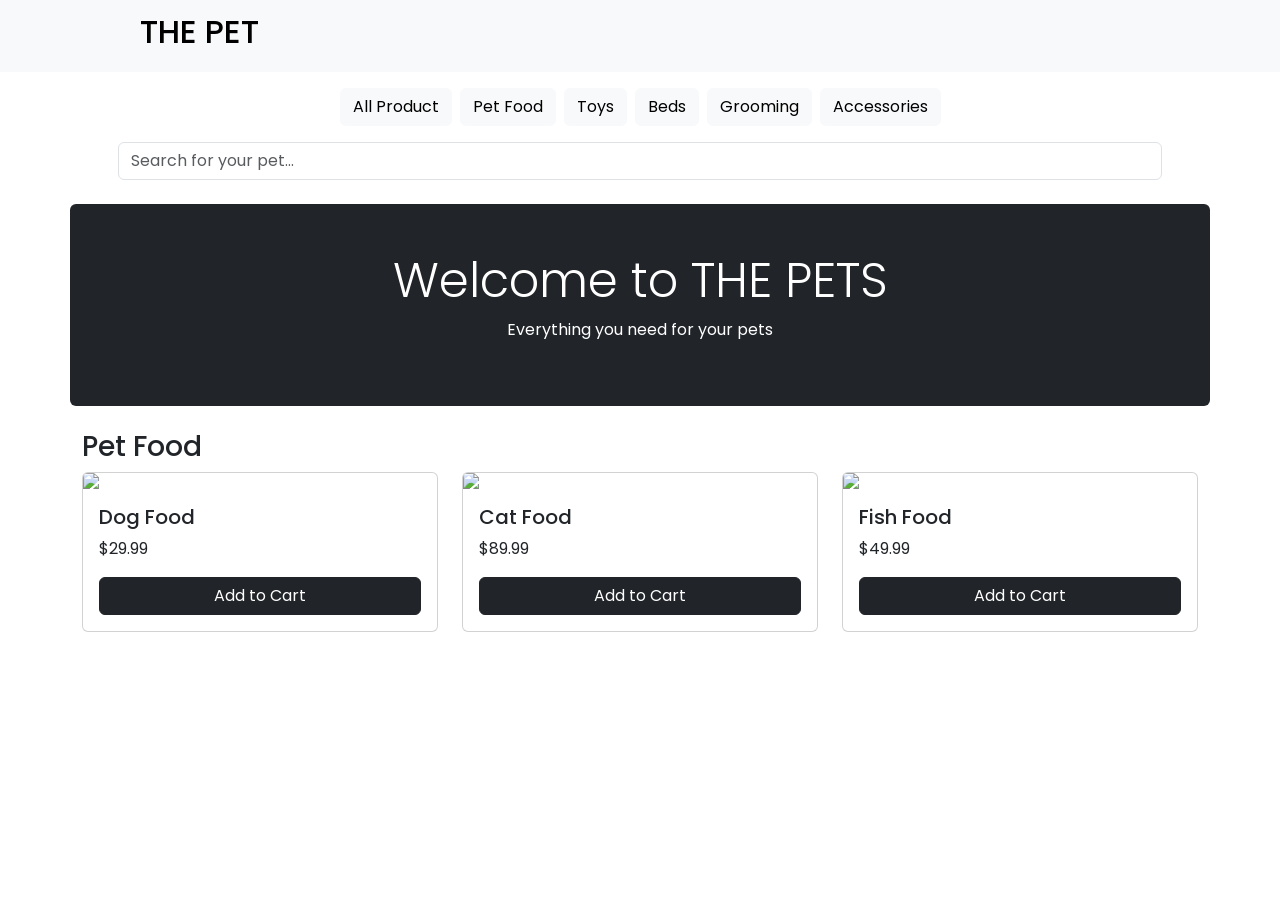
==== index.html @ cf979e99 "update UI design" ====
<!DOCTYPE html>
<html lang="en">

<head>
  <meta charset="UTF-8">
  <meta name="viewport" content="width=device-width, initial-scale=1.0">
  <title>The Pet</title>

  <!-- Bootstrap -->
  <link href="https://cdn.jsdelivr.net/npm/bootstrap@5.3.8/dist/css/bootstrap.min.css" rel="stylesheet">
  <script src="https://cdn.jsdelivr.net/npm/bootstrap@5.3.8/dist/js/bootstrap.bundle.min.js"></script>

  <!-- Bootstrap Icons -->
  <link rel="stylesheet" href="https://cdn.jsdelivr.net/npm/bootstrap-icons@1.11.3/font/bootstrap-icons.css">

  <!-- Font Awesome -->
  <link rel="stylesheet" href="https://cdnjs.cloudflare.com/ajax/libs/font-awesome/7.0.1/css/all.min.css">

  <!-- CSS -->
  <link rel="stylesheet" href="../Css/navbar.css">
  <link rel="stylesheet" href="../Css/menu.css">
  <link rel="stylesheet" href="../Css/search.css">
  <link rel="stylesheet" href="../Css/banner.css">
  <link rel="stylesheet" href="../Css/card.css">
  <link rel="stylesheet" href="../Css/circle-feature.css">

  <!-- Fonts -->
  <style>
    @import url('https://fonts.googleapis.com/css2?family=Poppins:wght@300;400;600&display=swap');

    * {
      margin: 0;
      padding: 0;
      box-sizing: border-box;
      font-family: "Poppins", sans-serif;
    }
  </style>
</head>

<body>

  <!-- Navbar -->
  <nav class="navbar bg-body-tertiary">
    <div class="container">
      <a class="navbar-brand d-flex align-items-center">
        <img src="../Image/Logo.png" style="width:50px;" alt="">
        <h2 class="ms-2">THE PET</h2>
      </a>
      <div class="d-flex gap-3">
        <i class="fa-solid fa-cart-arrow-down"></i>
        <i class="fa-regular fa-heart"></i>
        <i class="fa-regular fa-user"></i>
      </div>
    </div>
  </nav>

  <!-- Menu Buttons -->
  <div class="container text-center my-3">
    <div class="row g-2 justify-content-center">
      <div class="col-auto"><button class="btn btn-light">All Product</button></div>
      <div class="col-auto"><button class="btn btn-light">Pet Food</button></div>
      <div class="col-auto"><button class="btn btn-light">Toys</button></div>
      <div class="col-auto"><button class="btn btn-light">Beds</button></div>
      <div class="col-auto"><button class="btn btn-light">Grooming</button></div>
      <div class="col-auto"><button class="btn btn-light">Accessories</button></div>
    </div>
  </div>

  <!-- Search -->
  <div class="container px-5">
    <input class="form-control" type="search" placeholder="Search for your pet...">
  </div>

  <!-- Banner -->
  <section class="container my-4 text-center text-white bg-dark p-5 rounded">
    <h1 class="display-5">Welcome to THE PETS</h1>
    <p>Everything you need for your pets</p>
  </section>

  <!-- Products -->
  <section class="container my-4">
    <h3>Pet Food</h3>

    <div class="row g-4">

      <!-- Card -->
      <div class="col-12 col-md-6 col-lg-4">
        <div class="card">
          <img src="../Image/dogfood.png" class="card-img-top">
          <div class="card-body">
            <h5>Dog Food</h5>
            <p>$29.99</p>
            <button class="btn btn-dark w-100">Add to Cart</button>
          </div>
        </div>
      </div>

      <!-- Card -->
      <div class="col-12 col-md-6 col-lg-4">
        <div class="card">
          <img src="../Image/catfood.png" class="card-img-top">
          <div class="card-body">
            <h5>Cat Food</h5>
            <p>$89.99</p>
            <button class="btn btn-dark w-100">Add to Cart</button>
          </div>
        </div>
      </div>

      <!-- Card -->
      <div class="col-12 col-md-6 col-lg-4">
        <div class="card">
          <img src="../Image/fishfood.png" class="card-img-top">
          <div class="card-body">
            <h5>Fish Food</h5>
            <p>$49.99</p>
            <button class="btn btn-dark w-100">Add to Cart</button>
          </div>
        </div>
      </div>

    </div>
  </section>

</body>
</html>
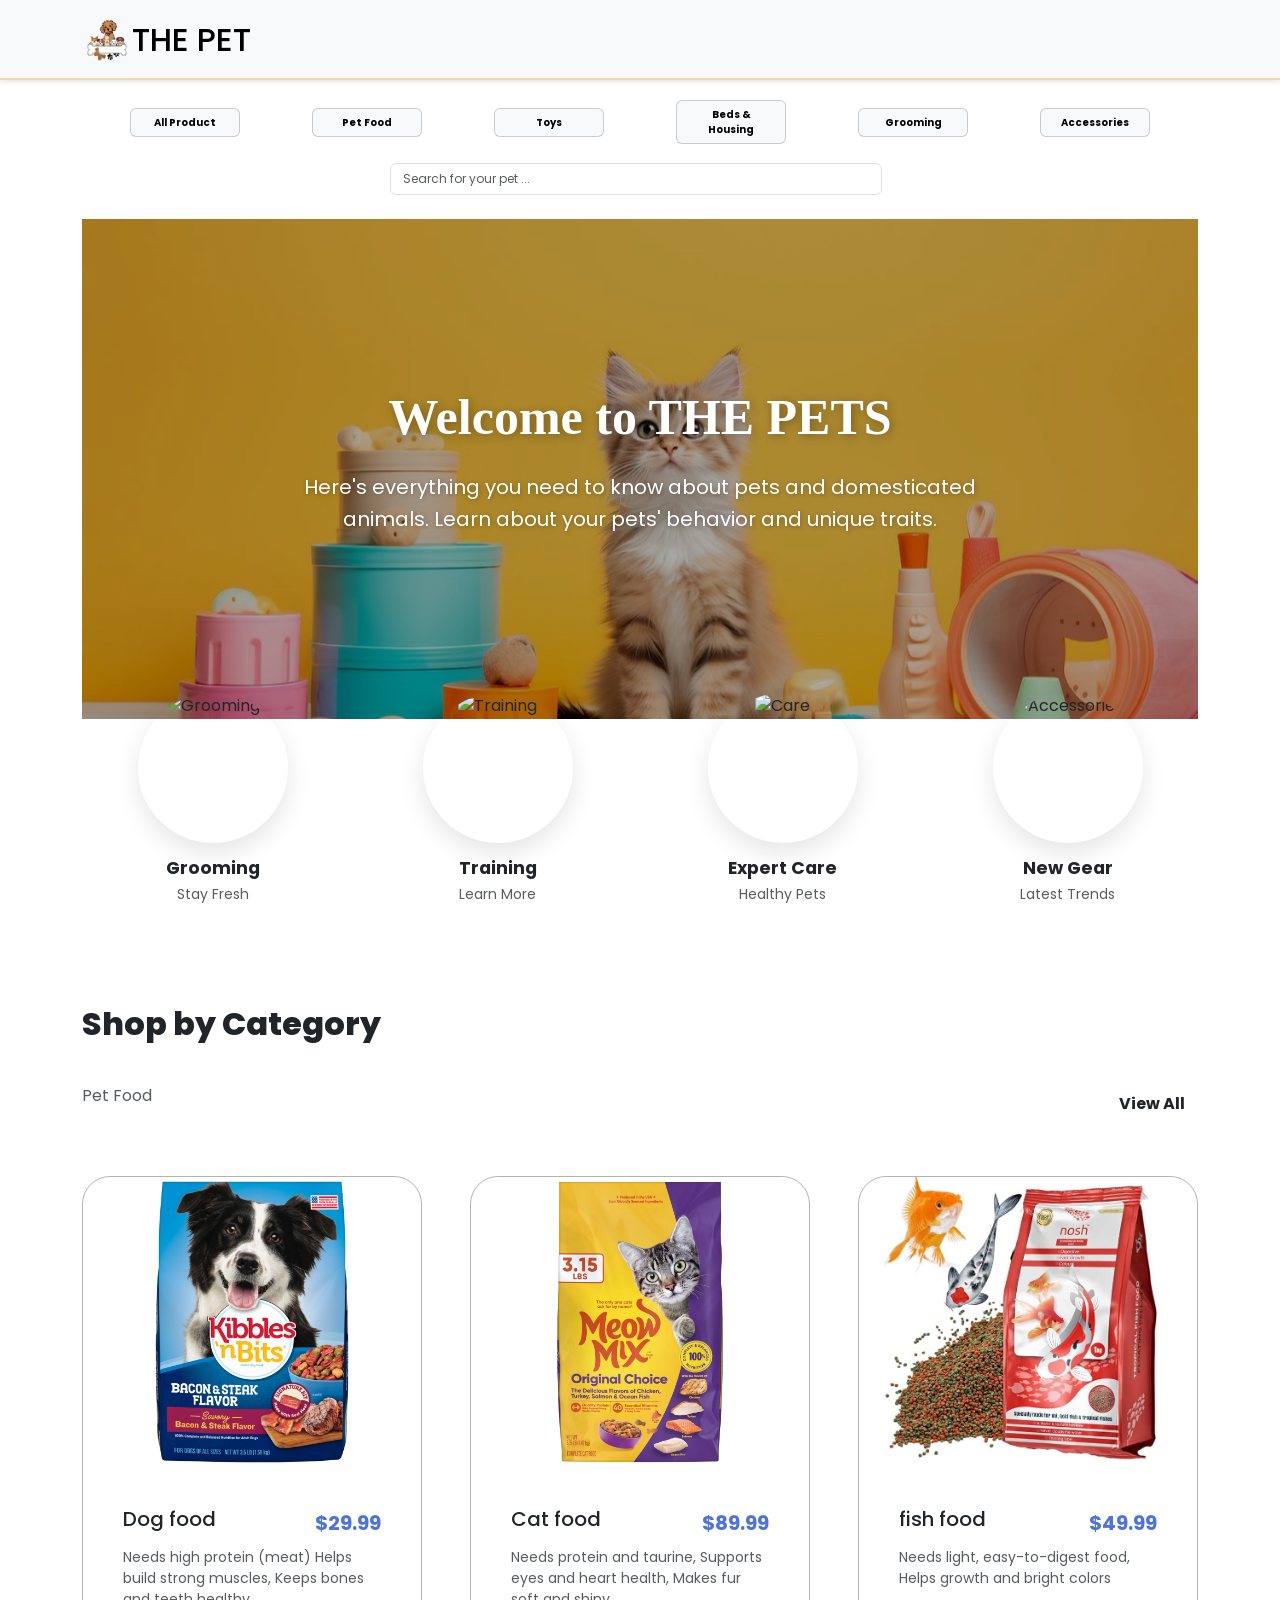
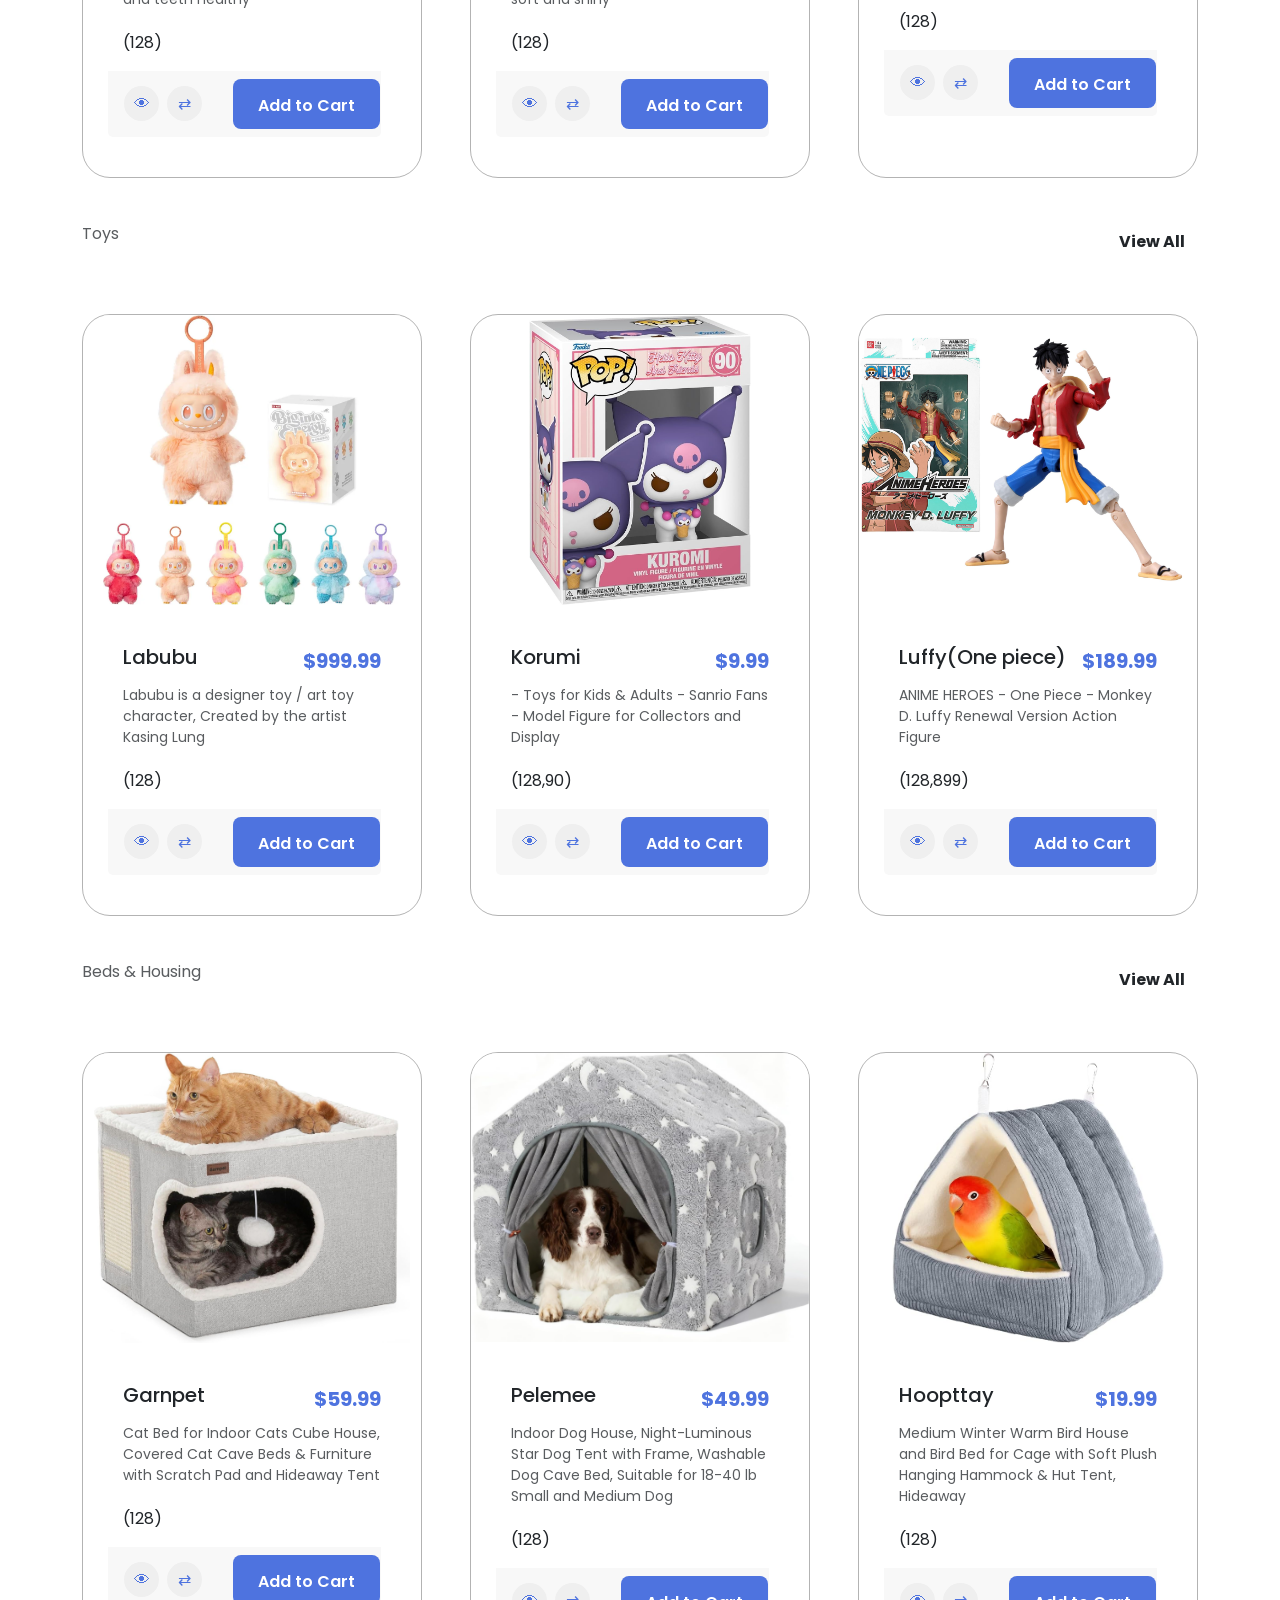
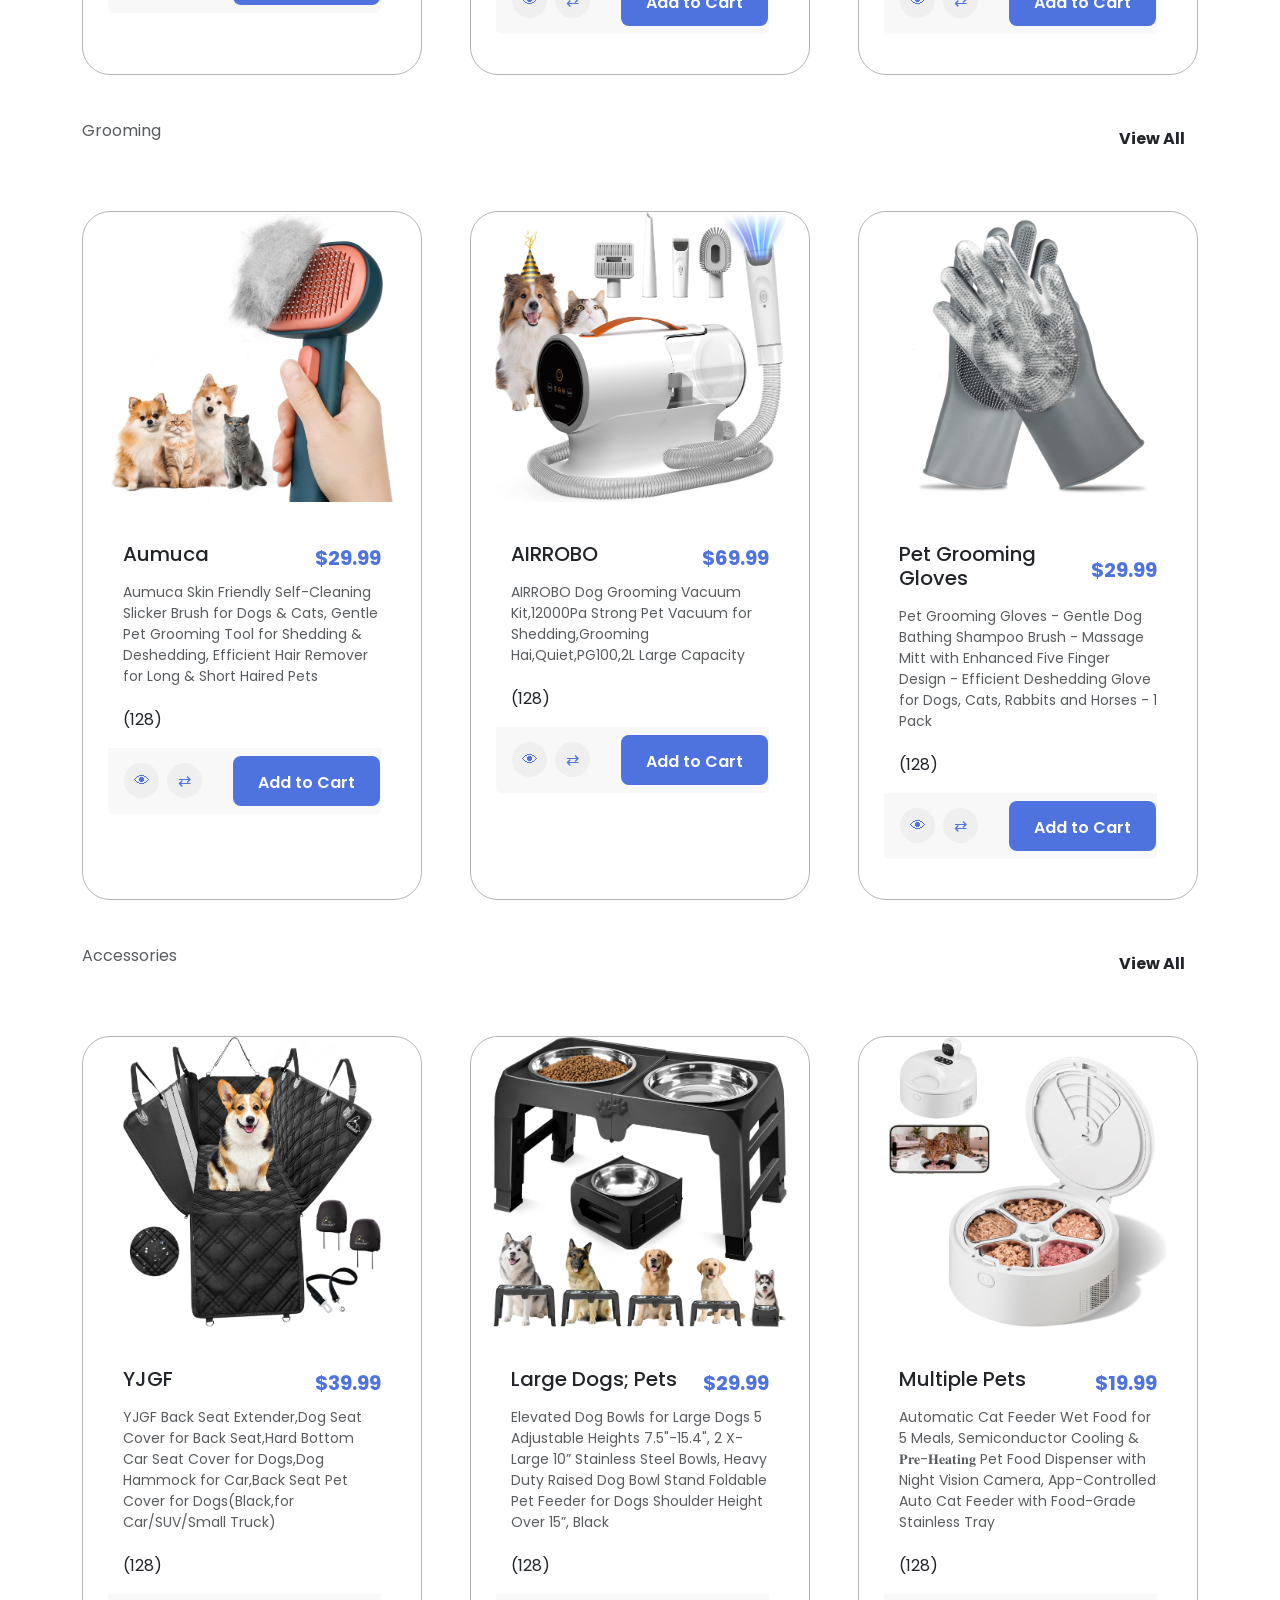
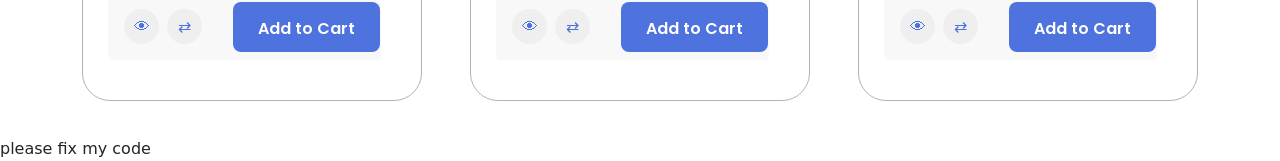
==== commit 1ef379b5: "update UI design2" ====
--- a/index.html
+++ b/index.html
@@ -4,123 +4,654 @@
 <head>
   <meta charset="UTF-8">
   <meta name="viewport" content="width=device-width, initial-scale=1.0">
-  <title>The Pet</title>
-
-  <!-- Bootstrap -->
-  <link href="https://cdn.jsdelivr.net/npm/bootstrap@5.3.8/dist/css/bootstrap.min.css" rel="stylesheet">
-  <script src="https://cdn.jsdelivr.net/npm/bootstrap@5.3.8/dist/js/bootstrap.bundle.min.js"></script>
-
-  <!-- Bootstrap Icons -->
-  <link rel="stylesheet" href="https://cdn.jsdelivr.net/npm/bootstrap-icons@1.11.3/font/bootstrap-icons.css">
-
-  <!-- Font Awesome -->
+  <title>Document</title>
+  <!-- link bootstrap  -->
+  <link href="https://cdn.jsdelivr.net/npm/bootstrap@5.3.8/dist/css/bootstrap.min.css" rel="stylesheet"
+    integrity="sha384-sRIl4kxILFvY47J16cr9ZwB07vP4J8+LH7qKQnuqkuIAvNWLzeN8tE5YBujZqJLB" crossorigin="anonymous">
+  <script src="https://cdn.jsdelivr.net/npm/bootstrap@5.3.8/dist/js/bootstrap.bundle.min.js"
+    integrity="sha384-FKyoEForCGlyvwx9Hj09JcYn3nv7wiPVlz7YYwJrWVcXK/BmnVDxM+D2scQbITxI"
+    crossorigin="anonymous"></script>
+  <!-- link cdn  -->
   <link rel="stylesheet" href="https://cdnjs.cloudflare.com/ajax/libs/font-awesome/7.0.1/css/all.min.css">
-
-  <!-- CSS -->
+  <!-- link css  -->
   <link rel="stylesheet" href="../Css/navbar.css">
   <link rel="stylesheet" href="../Css/menu.css">
-  <link rel="stylesheet" href="../Css/search.css">
+  <link rel="stylesheet" href="../Css/Search.css">
   <link rel="stylesheet" href="../Css/banner.css">
   <link rel="stylesheet" href="../Css/card.css">
-  <link rel="stylesheet" href="../Css/circle-feature.css">
-
-  <!-- Fonts -->
-  <style>
-    @import url('https://fonts.googleapis.com/css2?family=Poppins:wght@300;400;600&display=swap');
-
-    * {
-      margin: 0;
-      padding: 0;
-      box-sizing: border-box;
-      font-family: "Poppins", sans-serif;
-    }
-  </style>
+  <link rel="stylesheet" href="../Css/Circle Feature.css">
+
 </head>
+<style>
+  @import url('https://fonts.googleapis.com/css2?family=Cookie&family=Montserrat:ital,wght@0,100..900;1,100..900&family=Pacifico&family=Playwrite+IN+Guides&family=Poppins:ital,wght@0,100;0,200;0,300;0,400;0,500;0,600;0,700;0,800;0,900;1,100;1,200;1,300;1,400;1,500;1,600;1,700;1,800;1,900&family=Roboto:ital,wght@0,100..900;1,100..900&family=Shadows+Into+Light&display=swap');
+  * {
+    margin: 0;
+    padding: 0;
+    box-sizing: border-box;
+    font-family: "Poppins", sans-serif
+  }
+</style>
 
 <body>
-
-  <!-- Navbar -->
+  <!-- Navbar  -->
   <nav class="navbar bg-body-tertiary">
     <div class="container">
-      <a class="navbar-brand d-flex align-items-center">
-        <img src="../Image/Logo.png" style="width:50px;" alt="">
-        <h2 class="ms-2">THE PET</h2>
+      <a class="navbar-brand d-flex ">
+        <img src="../Image/Logo.png" alt="">
+        <h2 class="mt-2">THE PET</h2>
       </a>
-      <div class="d-flex gap-3">
-        <i class="fa-solid fa-cart-arrow-down"></i>
-        <i class="fa-regular fa-heart"></i>
-        <i class="fa-regular fa-user"></i>
+      <div class="icon d-flex gap-3">
+        <a href=""><i class="fa-solid fa-cart-arrow-down"></i></a>
+        <a href=""><i class="fa-regular fa-heart"></i></a>
+        <a href=""><i class="fa-regular fa-user"></i></a>
       </div>
     </div>
   </nav>
 
-  <!-- Menu Buttons -->
-  <div class="container text-center my-3">
-    <div class="row g-2 justify-content-center">
-      <div class="col-auto"><button class="btn btn-light">All Product</button></div>
-      <div class="col-auto"><button class="btn btn-light">Pet Food</button></div>
-      <div class="col-auto"><button class="btn btn-light">Toys</button></div>
-      <div class="col-auto"><button class="btn btn-light">Beds</button></div>
-      <div class="col-auto"><button class="btn btn-light">Grooming</button></div>
-      <div class="col-auto"><button class="btn btn-light">Accessories</button></div>
+
+  <!-- Button  -->
+  <div class="container d-flex justify-content-center">
+    <div class=" button_Menu container row d-flex justify-content-center">
+      <div class="col-4 col-md-3 col-lg-2 d-flex justify-content-center align-items-center" >
+        <div class="btn_menu btn btn-light ">All Product</div>
+      </div>
+      <div class="col-4 col-md-3 col-lg-2 d-flex justify-content-center align-items-center">
+        <div class="btn_menu btn btn-light ">Pet Food</div>
+      </div>
+      <div class="col-4 col-md-3 col-lg-2 d-flex justify-content-center align-items-center">
+        <div class="btn_menu btn btn-light ">Toys</div>
+      </div>
+      <div class="col-4 col-md-3 col-lg-2 d-flex justify-content-center align-items-center">
+        <div class="btn_menu btn btn-light ">Beds & Housing</div>
+      </div>
+      <div class="col-4 col-md-3 col-lg-2 d-flex justify-content-center align-items-center">
+        <div class="btn_menu btn btn-light ">Grooming</div>
+      </div>
+      <div class="col-4 col-md-3 col-lg-2 d-flex justify-content-center align-items-center">
+        <div class="btn_menu btn btn-light ">Accessories</div>
+      </div>
     </div>
   </div>
 
   <!-- Search -->
-  <div class="container px-5">
-    <input class="form-control" type="search" placeholder="Search for your pet...">
+  <div class="container form px-5 py-1 " >
+    <form class="d-flex " role="search">
+      <input style="font-size: 12px;" class="form-control me-2" type="search" placeholder="Search for your pet ..." aria-label="Search" />
+    </form>
   </div>
 
-  <!-- Banner -->
-  <section class="container my-4 text-center text-white bg-dark p-5 rounded">
-    <h1 class="display-5">Welcome to THE PETS</h1>
-    <p>Everything you need for your pets</p>
-  </section>
-
-  <!-- Products -->
-  <section class="container my-4">
-    <h3>Pet Food</h3>
-
-    <div class="row g-4">
-
-      <!-- Card -->
-      <div class="col-12 col-md-6 col-lg-4">
-        <div class="card">
-          <img src="../Image/dogfood.png" class="card-img-top">
-          <div class="card-body">
-            <h5>Dog Food</h5>
-            <p>$29.99</p>
-            <button class="btn btn-dark w-100">Add to Cart</button>
-          </div>
-        </div>
-      </div>
-
-      <!-- Card -->
-      <div class="col-12 col-md-6 col-lg-4">
-        <div class="card">
-          <img src="../Image/catfood.png" class="card-img-top">
-          <div class="card-body">
-            <h5>Cat Food</h5>
-            <p>$89.99</p>
-            <button class="btn btn-dark w-100">Add to Cart</button>
-          </div>
-        </div>
-      </div>
-
-      <!-- Card -->
-      <div class="col-12 col-md-6 col-lg-4">
-        <div class="card">
-          <img src="../Image/fishfood.png" class="card-img-top">
-          <div class="card-body">
-            <h5>Fish Food</h5>
-            <p>$49.99</p>
-            <button class="btn btn-dark w-100">Add to Cart</button>
-          </div>
-        </div>
-      </div>
-
-    </div>
-  </section>
-
+  <!-- Banner  -->
+  <div class="container">
+    <section class="hero-section d-flex align-items-center justify-content-center text-center">
+        <div class="overlay"></div>
+        <div class="container hero-content">
+            <h1 class="display-1 fw-bold text-white mb-4">Welcome to THE PETS</h1>
+            <p class="lead text-white mx-auto" style="max-width: 700px;">
+                Here's everything you need to know about pets and domesticated animals. 
+                Learn about your pets' behavior and unique traits.
+            </p>
+
+
+        </div>
+    </section>
+  </div>
+
+  <!-- Circle Feature Highlights Section -->
+    <section class="circle-feature-section">
+        <div class="container">
+            <div class="row g-4 justify-content-center">
+                <div class="col-6 col-md-3">
+                    <div class="circle-container">
+                        <div class="circle-img-wrapper">
+                            <img src="https://images.unsplash.com/photo-1516734212186-a967f81ad0d7?auto=format&fit=crop&q=80&w=300" alt="Grooming">
+                        </div>
+                        <h6 class="circle-title">Grooming</h6>
+                        <p class="small text-muted">Stay Fresh</p>
+                    </div>
+                </div>
+                <div class="col-6 col-md-3">
+                    <div class="circle-container">
+                        <div class="circle-img-wrapper">
+                            <img src="https://www.adamspetcare.com/-/media/Project/OneWeb/Adams/Images/Photos/Blog/teaching-dog-basic-training.jpg" alt="Training">
+                        </div>
+                        <h6 class="circle-title">Training</h6>
+                        <p class="small text-muted">Learn More</p>
+                    </div>
+                </div>
+                <div class="col-6 col-md-3">
+                    <div class="circle-container">
+                        <div class="circle-img-wrapper">
+                            <img src="https://images.unsplash.com/photo-1534361960057-19889db9621e?auto=format&fit=crop&q=80&w=300" alt="Care">
+                        </div>
+                        <h6 class="circle-title">Expert Care</h6>
+                        <p class="small text-muted">Healthy Pets</p>
+                    </div>
+                </div>
+                <div class="col-6 col-md-3">
+                    <div class="circle-container">
+                        <div class="circle-img-wrapper">
+                            <img src="https://images.unsplash.com/photo-1583337130417-3346a1be7dee?auto=format&fit=crop&q=80&w=300" alt="Accessories">
+                        </div>
+                        <h6 class="circle-title">New Gear</h6>
+                        <p class="small text-muted">Latest Trends</p>
+                    </div>
+                </div>
+            </div>
+        </div>
+    </section>
+
+  <!-- Card1 Food-->
+  <section class="container my-4 py-1 g-4">
+        <div class="d-flex justify-content-between align-items-end mb-1 ">
+            <div>
+                <h2 class="section-title">Shop by Category</h2>
+                <p class="text-muted">Pet Food</p>
+            </div>
+            <a href="#" class="btn btn-link text-dark fw-bold text-decoration-none d-none d-md-block">View All <i class="bi bi-arrow-right"></i></a>
+        </div>
+        
+        <div class="cardss mb-2">
+          <div class="row g-5 my-1" >
+            <!-- Pet Food -->
+            <div class="col-md-4">
+                <div class="card category-card">
+                    <div class="card-img-container">
+                        <img src="../Image/dogfood.png" alt="Pet Food">
+                    </div>
+                    <div class="card-body">
+                        <div class="title-row">
+                          <h5 class="card-title">Dog food</h5>
+                          <span class="price">$29.99</span>
+                        </div>
+                        <p class="text-muted small">Needs high protein (meat) Helps build strong muscles, Keeps bones and teeth healthy</p>
+                        <!-- <a href="#" class="see-more-link">Explore Collection <i class="bi bi-chevron-right"></i></a> -->
+                        <div class="rating">
+                  <span class="stars"><i class="fa-solid fa-star"></i><i class="fa-solid fa-star"></i><i class="fa-solid fa-star"></i><i class="fa-solid fa-star"></i><i class="fa-solid fa-star"></i></span>
+                  <span class="count">(128)</span>
+                </div>
+
+                <div class="card-footer card-group">
+                  <div class="action-icons">
+                    <button class="icon-btn">👁</button>
+                    <button class="icon-btn">⇄</button>
+                  </div>
+                  <button class="add-to-cart"><i style="color: aliceblue;" class="fa-solid fa-cart-arrow-down"></i> Add to Cart</button>
+                </div>
+                    </div>
+                </div>
+            </div>
+            <!-- Toys -->
+            <div class="col-md-4">
+                <div class="card category-card">
+                    <div class="card-img-container">
+                        <img src="../Image/catfood.png" alt="Pet Food">
+                    </div>
+                    <div class="card-body">
+                        <div class="title-row">
+                          <h5 class="card-title">Cat food</h5>
+                          <span class="price">$89.99</span>
+                        </div>
+                        <p class="text-muted small">Needs protein and taurine, Supports eyes and heart health, Makes fur soft and shiny</p>
+                        <!-- <a href="#" class="see-more-link">Explore Collection <i class="bi bi-chevron-right"></i></a> -->
+                        <div class="rating">
+                  <span class="stars"><i class="fa-solid fa-star"></i><i class="fa-solid fa-star"></i><i class="fa-solid fa-star"></i><i class="fa-solid fa-star"></i><i class="fa-solid fa-star"></i></span>
+                  <span class="count">(128)</span>
+                </div>
+
+                <div class="card-footer">
+                  <div class="action-icons">
+                    <button class="icon-btn">👁</button>
+                    <button class="icon-btn">⇄</button>
+                  </div>
+                  <button class="add-to-cart "><i style="color: aliceblue;" class="fa-solid fa-cart-arrow-down"></i> Add to Cart</button>
+                </div>
+                    </div>
+                </div>
+            </div>
+            <!-- Beds -->
+            <div class="col-md-4">
+                <div class="card category-card">
+                    <div class="card-img-container">
+                        <img src="../Image/fishfood.png" alt="Pet Food">
+                    </div>
+                    <div class="card-body">
+                        <div class="title-row">
+                          <h5 class="card-title">fish food</h5>
+                          <span class="price">$49.99</span>
+                        </div>
+                        <p class="text-muted small">Needs light, easy-to-digest food, Helps growth and bright colors</p>
+                        <!-- <a href="#" class="see-more-link">Explore Collection <i class="bi bi-chevron-right"></i></a> -->
+                        <div class="rating">
+                  <span class="stars"><i class="fa-solid fa-star"></i><i class="fa-solid fa-star"></i><i class="fa-solid fa-star"></i><i class="fa-solid fa-star"></i><i class="fa-solid fa-star"></i></span>
+                  <span class="count">(128)</span>
+                </div>
+
+                <div class="card-footer">
+                  <div class="action-icons">
+                    <button class="icon-btn">👁</button>
+                    <button class="icon-btn">⇄</button>
+                  </div>
+                  <button class="add-to-cart"><i style="color: aliceblue;" class="fa-solid fa-cart-arrow-down"></i> Add to Cart</button>
+                </div>
+                    </div>
+                </div>
+            </div>
+            
+        </div>
+        
+        </div>
+        
+    </section>
+    <!-- Card2 Toys-->
+  <section class="container my-4 py-1 g-4">
+        <div class="d-flex justify-content-between align-items-end mb-1 ">
+            <div>
+                <!-- <h2 class="section-title">Shop by Category</h2> -->
+                <p class="text-muted">Toys</p>
+            </div>
+            <a href="#" class="btn btn-link text-dark fw-bold text-decoration-none d-none d-md-block">View All <i class="bi bi-arrow-right"></i></a>
+        </div>
+        
+        <div class="cardss mb-2">
+          <div class="row g-5 my-1" >
+            
+            <div class="col-md-4">
+                <div class="card category-card">
+                    <div class="card-img-container">
+                        <img src="../Image/labubu.png" alt="Pet Food">
+                    </div>
+                    <div class="card-body">
+                        <div class="title-row">
+                          <h5 class="card-title">Labubu</h5>
+                          <span class="price">$999.99</span>
+                        </div>
+                        <p class="text-muted small">Labubu is a designer toy / art toy character, Created by the artist Kasing Lung</p>
+                        <!-- <a href="#" class="see-more-link">Explore Collection <i class="bi bi-chevron-right"></i></a> -->
+                        <div class="rating">
+                  <span class="stars"><i class="fa-solid fa-star"></i><i class="fa-solid fa-star"></i><i class="fa-solid fa-star"></i><i class="fa-solid fa-star"></i><i class="fa-solid fa-star"></i></span>
+                  <span class="count">(128)</span>
+                </div>
+
+                <div class="card-footer card-group">
+                  <div class="action-icons">
+                    <button class="icon-btn">👁</button>
+                    <button class="icon-btn">⇄</button>
+                  </div>
+                  <button class="add-to-cart"><i style="color: aliceblue;" class="fa-solid fa-cart-arrow-down"></i> Add to Cart</button>
+                </div>
+                    </div>
+                </div>
+            </div>
+          
+            <div class="col-md-4">
+                <div class="card category-card">
+                    <div class="card-img-container">
+                        <img src="../Image/kurumi.png" alt="Pet Food">
+                    </div>
+                    <div class="card-body">
+                        <div class="title-row">
+                          <h5 class="card-title">Korumi</h5>
+                          <span class="price">$9.99</span>
+                        </div>
+                        <p class="text-muted small">- Toys for Kids & Adults - Sanrio Fans - Model Figure for Collectors and Display</p>
+                        <!-- <a href="#" class="see-more-link">Explore Collection <i class="bi bi-chevron-right"></i></a> -->
+                        <div class="rating">
+                  <span class="stars"><i class="fa-solid fa-star"></i><i class="fa-solid fa-star"></i><i class="fa-solid fa-star"></i><i class="fa-solid fa-star"></i><i class="fa-solid fa-star"></i></span>
+                  <span class="count">(128,90)</span>
+                </div>
+
+                <div class="card-footer">
+                  <div class="action-icons">
+                    <button class="icon-btn">👁</button>
+                    <button class="icon-btn">⇄</button>
+                  </div>
+                  <button class="add-to-cart "><i style="color: aliceblue;" class="fa-solid fa-cart-arrow-down"></i> Add to Cart</button>
+                </div>
+                    </div>
+                </div>
+            </div>
+            <!-- Beds -->
+            <div class="col-md-4">
+                <div class="card category-card">
+                    <div class="card-img-container">
+                        <img src="../Image/luffy.png" alt="Pet Food">
+                    </div>
+                    <div class="card-body">
+                        <div class="title-row">
+                          <h5 class="card-title">Luffy(One piece)</h5>
+                          <span class="price">$189.99</span>
+                        </div>
+                        <p class="text-muted small">ANIME HEROES - One Piece - Monkey D. Luffy Renewal Version Action Figure</p>
+                        <!-- <a href="#" class="see-more-link">Explore Collection <i class="bi bi-chevron-right"></i></a> -->
+                        <div class="rating">
+                  <span class="stars"><i class="fa-solid fa-star"></i><i class="fa-solid fa-star"></i><i class="fa-solid fa-star"></i><i class="fa-solid fa-star"></i><i class="fa-solid fa-star"></i></span>
+                  <span class="count">(128,899)</span>
+                </div>
+
+                <div class="card-footer">
+                  <div class="action-icons">
+                    <button class="icon-btn">👁</button>
+                    <button class="icon-btn">⇄</button>
+                  </div>
+                  <button class="add-to-cart"><i style="color: aliceblue;" class="fa-solid fa-cart-arrow-down"></i> Add to Cart</button>
+                </div>
+                    </div>
+                </div>
+            </div>
+            
+        </div>
+        
+        </div>
+        
+    </section>
+    <!-- Card3 Beds & Housing -->
+  <section class="container my-4 py-1 g-4">
+        <div class="d-flex justify-content-between align-items-end mb-1 ">
+            <div>
+                <!-- <h2 class="section-title">Shop by Category</h2> -->
+                <p class="text-muted">Beds & Housing</p>
+            </div>
+            <a href="#" class="btn btn-link text-dark fw-bold text-decoration-none d-none d-md-block">View All <i class="bi bi-arrow-right"></i></a>
+        </div>
+        
+        <div class="cardss mb-2">
+          <div class="row g-5 my-1" >
+            <!-- Pet Food -->
+            <div class="col-md-4">
+                <div class="card category-card">
+                    <div class="card-img-container">
+                        <img src="..//Image/Garnpet.png" alt="Pet Food">
+                    </div>
+                    <div class="card-body">
+                        <div class="title-row">
+                          <h5 class="card-title">	Garnpet</h5>
+                          <span class="price">$59.99</span>
+                        </div>
+                        <p class="text-muted small">Cat Bed for Indoor Cats Cube House, Covered Cat Cave Beds & Furniture with Scratch Pad and Hideaway Tent</p>
+                        <!-- <a href="#" class="see-more-link">Explore Collection <i class="bi bi-chevron-right"></i></a> -->
+                        <div class="rating">
+                  <span class="stars"><i class="fa-solid fa-star"></i><i class="fa-solid fa-star"></i><i class="fa-solid fa-star"></i><i class="fa-solid fa-star"></i><i class="fa-solid fa-star"></i></span>
+                  <span class="count">(128)</span>
+                </div>
+
+                <div class="card-footer card-group">
+                  <div class="action-icons">
+                    <button class="icon-btn">👁</button>
+                    <button class="icon-btn">⇄</button>
+                  </div>
+                  <button class="add-to-cart"><i style="color: aliceblue;" class="fa-solid fa-cart-arrow-down"></i> Add to Cart</button>
+                </div>
+                    </div>
+                </div>
+            </div>
+
+            <div class="col-md-4">
+                <div class="card category-card">
+                    <div class="card-img-container">
+                        <img src="../Image/Pelemee.png" alt="Pet Food">
+                    </div>
+                    <div class="card-body">
+                        <div class="title-row">
+                          <h5 class="card-title">Pelemee</h5>
+                          <span class="price">$49.99</span>
+                        </div>
+                        <p class="text-muted small">Indoor Dog House, Night-Luminous Star Dog Tent with Frame, Washable Dog Cave Bed, Suitable for 18-40 lb Small and Medium Dog</p>
+                        <!-- <a href="#" class="see-more-link">Explore Collection <i class="bi bi-chevron-right"></i></a> -->
+                        <div class="rating">
+                  <span class="stars"><i class="fa-solid fa-star"></i><i class="fa-solid fa-star"></i><i class="fa-solid fa-star"></i><i class="fa-solid fa-star"></i><i class="fa-solid fa-star"></i></span>
+                  <span class="count">(128)</span>
+                </div>
+
+                <div class="card-footer">
+                  <div class="action-icons">
+                    <button class="icon-btn">👁</button>
+                    <button class="icon-btn">⇄</button>
+                  </div>
+                  <button class="add-to-cart "><i style="color: aliceblue;" class="fa-solid fa-cart-arrow-down"></i> Add to Cart</button>
+                </div>
+                    </div>
+                </div>
+            </div>
+
+            <div class="col-md-4">
+                <div class="card category-card">
+                    <div class="card-img-container">
+                        <img src="../Image/Hoopttay.png" alt="Pet Food">
+                    </div>
+                    <div class="card-body">
+                        <div class="title-row">
+                          <h5 class="card-title">Hoopttay</h5>
+                          <span class="price">$19.99</span>
+                        </div>
+                        <p class="text-muted small">Medium Winter Warm Bird House and Bird Bed for Cage with Soft Plush Hanging Hammock & Hut Tent, Hideaway </p>
+                        <!-- <a href="#" class="see-more-link">Explore Collection <i class="bi bi-chevron-right"></i></a> -->
+                        <div class="rating">
+                  <span class="stars"><i class="fa-solid fa-star"></i><i class="fa-solid fa-star"></i><i class="fa-solid fa-star"></i><i class="fa-solid fa-star"></i><i class="fa-solid fa-star"></i></span>
+                  <span class="count">(128)</span>
+                </div>
+
+                <div class="card-footer">
+                  <div class="action-icons">
+                    <button class="icon-btn">👁</button>
+                    <button class="icon-btn">⇄</button>
+                  </div>
+                  <button class="add-to-cart"><i style="color: aliceblue;" class="fa-solid fa-cart-arrow-down"></i> Add to Cart</button>
+                </div>
+                    </div>
+                </div>
+            </div>
+            
+        </div>
+        
+        </div>
+        
+    </section> 
+    <!-- Card4 Grooming -->
+  <section class="container my-4 py-1 g-4">
+        <div class="d-flex justify-content-between align-items-end mb-1 ">
+            <div>
+                <!-- <h2 class="section-title">Shop by Category</h2> -->
+                <p class="text-muted">Grooming</p>
+            </div>
+            <a href="#" class="btn btn-link text-dark fw-bold text-decoration-none d-none d-md-block">View All <i class="bi bi-arrow-right"></i></a>
+        </div>
+        
+        <div class="cardss mb-2">
+          <div class="row g-5 my-1" >
+            <!-- Pet Food -->
+            <div class="col-md-4">
+                <div class="card category-card">
+                    <div class="card-img-container">
+                        <img src="..//Image/Aumuca.png" alt="Pet Food">
+                    </div>
+                    <div class="card-body">
+                        <div class="title-row">
+                          <h5 class="card-title">	Aumuca</h5>
+                          <span class="price">$29.99</span>
+                        </div>
+                        <p class="text-muted small">Aumuca Skin Friendly Self-Cleaning Slicker Brush for Dogs & Cats, Gentle Pet Grooming Tool for Shedding & Deshedding, Efficient Hair Remover for Long & Short Haired Pets</p>
+                        <!-- <a href="#" class="see-more-link">Explore Collection <i class="bi bi-chevron-right"></i></a> -->
+                        <div class="rating">
+                  <span class="stars"><i class="fa-solid fa-star"></i><i class="fa-solid fa-star"></i><i class="fa-solid fa-star"></i><i class="fa-solid fa-star"></i><i class="fa-solid fa-star"></i></span>
+                  <span class="count">(128)</span>
+                </div>
+
+                <div class="card-footer card-group">
+                  <div class="action-icons">
+                    <button class="icon-btn">👁</button>
+                    <button class="icon-btn">⇄</button>
+                  </div>
+                  <button class="add-to-cart"><i style="color: aliceblue;" class="fa-solid fa-cart-arrow-down"></i> Add to Cart</button>
+                </div>
+                    </div>
+                </div>
+            </div>
+
+            <div class="col-md-4">
+                <div class="card category-card">
+                    <div class="card-img-container">
+                        <img src="../Image/AIRROBO.png" alt="Pet Food">
+                    </div>
+                    <div class="card-body">
+                        <div class="title-row">
+                          <h5 class="card-title">AIRROBO</h5>
+                          <span class="price">$69.99</span>
+                        </div>
+                        <p class="text-muted small">AIRROBO Dog Grooming Vacuum Kit,12000Pa Strong Pet Vacuum for Shedding,Grooming Hai,Quiet,PG100,2L Large Capacity</p>
+                        <!-- <a href="#" class="see-more-link">Explore Collection <i class="bi bi-chevron-right"></i></a> -->
+                        <div class="rating">
+                  <span class="stars"><i class="fa-solid fa-star"></i><i class="fa-solid fa-star"></i><i class="fa-solid fa-star"></i><i class="fa-solid fa-star"></i><i class="fa-solid fa-star"></i></span>
+                  <span class="count">(128)</span>
+                </div>
+
+                <div class="card-footer">
+                  <div class="action-icons">
+                    <button class="icon-btn">👁</button>
+                    <button class="icon-btn">⇄</button>
+                  </div>
+                  <button class="add-to-cart "><i style="color: aliceblue;" class="fa-solid fa-cart-arrow-down"></i> Add to Cart</button>
+                </div>
+                    </div>
+                </div>
+            </div>
+
+            <div class="col-md-4">
+                <div class="card category-card">
+                    <div class="card-img-container">
+                        <img src="../Image/Pet Grooming Gloves.png" alt="Pet Food">
+                    </div>
+                    <div class="card-body">
+                        <div class="title-row">
+                          <h5 class="card-title">Pet Grooming Gloves</h5>
+                          <span class="price">$29.99</span>
+                        </div>
+                        <p class="text-muted small">Pet Grooming Gloves - Gentle Dog Bathing Shampoo Brush - Massage Mitt with Enhanced Five Finger Design - Efficient Deshedding Glove for Dogs, Cats, Rabbits and Horses - 1 Pack</p>
+                        <!-- <a href="#" class="see-more-link">Explore Collection <i class="bi bi-chevron-right"></i></a> -->
+                        <div class="rating">
+                  <span class="stars"><i class="fa-solid fa-star"></i><i class="fa-solid fa-star"></i><i class="fa-solid fa-star"></i><i class="fa-solid fa-star"></i><i class="fa-solid fa-star"></i></span>
+                  <span class="count">(128)</span>
+                </div>
+
+                <div class="card-footer">
+                  <div class="action-icons">
+                    <button class="icon-btn">👁</button>
+                    <button class="icon-btn">⇄</button>
+                  </div>
+                  <button class="add-to-cart"><i style="color: aliceblue;" class="fa-solid fa-cart-arrow-down"></i> Add to Cart</button>
+                </div>
+                    </div>
+                </div>
+            </div>
+            
+        </div>
+        
+        </div>
+        
+    </section> 
+    <!-- Card5 Accessories -->
+  <section class="container my-4 py-1 g-4">
+        <div class="d-flex justify-content-between align-items-end mb-1 ">
+            <div>
+                <!-- <h2 class="section-title">Shop by Category</h2> -->
+                <p class="text-muted">Accessories</p>
+            </div>
+            <a href="#" class="btn btn-link text-dark fw-bold text-decoration-none d-none d-md-block">View All <i class="bi bi-arrow-right"></i></a>
+        </div>
+        
+        <div class="cardss mb-2">
+          <div class="row g-5 my-1" >
+            <!-- Pet Food -->
+            <div class="col-md-4">
+                <div class="card category-card">
+                    <div class="card-img-container">
+                        <img src="..//Image/YJGF.png" alt="Pet Food">
+                    </div>
+                    <div class="card-body">
+                        <div class="title-row">
+                          <h5 class="card-title">YJGF</h5>
+                          <span class="price">$39.99</span>
+                        </div>
+                        <p class="text-muted small">YJGF Back Seat Extender,Dog Seat Cover for Back Seat,Hard Bottom Car Seat Cover for Dogs,Dog Hammock for Car,Back Seat Pet Cover for Dogs(Black,for Car/SUV/Small Truck)</p>
+                        <!-- <a href="#" class="see-more-link">Explore Collection <i class="bi bi-chevron-right"></i></a> -->
+                        <div class="rating">
+                  <span class="stars"><i class="fa-solid fa-star"></i><i class="fa-solid fa-star"></i><i class="fa-solid fa-star"></i><i class="fa-solid fa-star"></i><i class="fa-solid fa-star"></i></span>
+                  <span class="count">(128)</span>
+                </div>
+
+                <div class="card-footer card-group">
+                  <div class="action-icons">
+                    <button class="icon-btn">👁</button>
+                    <button class="icon-btn">⇄</button>
+                  </div>
+                  <button class="add-to-cart"><i style="color: aliceblue;" class="fa-solid fa-cart-arrow-down"></i> Add to Cart</button>
+                </div>
+                    </div>
+                </div>
+            </div>
+
+            <div class="col-md-4">
+                <div class="card category-card">
+                    <div class="card-img-container">
+                        <img src="../Image/Large Dogs; Pets.png" alt="Pet Food">
+                    </div>
+                    <div class="card-body">
+                        <div class="title-row">
+                          <h5 class="card-title">Large Dogs; Pets</h5>
+                          <span class="price">$29.99</span>
+                        </div>
+                        <p class="text-muted small">Elevated Dog Bowls for Large Dogs 5 Adjustable Heights 7.5"-15.4", 2 X-Large 10” Stainless Steel Bowls, Heavy Duty Raised Dog Bowl Stand Foldable Pet Feeder for Dogs Shoulder Height Over 15”, Black</p>
+                        <!-- <a href="#" class="see-more-link">Explore Collection <i class="bi bi-chevron-right"></i></a> -->
+                        <div class="rating">
+                  <span class="stars"><i class="fa-solid fa-star"></i><i class="fa-solid fa-star"></i><i class="fa-solid fa-star"></i><i class="fa-solid fa-star"></i><i class="fa-solid fa-star"></i></span>
+                  <span class="count">(128)</span>
+                </div>
+
+                <div class="card-footer">
+                  <div class="action-icons">
+                    <button class="icon-btn">👁</button>
+                    <button class="icon-btn">⇄</button>
+                  </div>
+                  <button class="add-to-cart "><i style="color: aliceblue;" class="fa-solid fa-cart-arrow-down"></i> Add to Cart</button>
+                </div>
+                    </div>
+                </div>
+            </div>
+
+            <div class="col-md-4">
+                <div class="card category-card">
+                    <div class="card-img-container">
+                        <img src="../Image/Multiple Pets.png" alt="Pet Food">
+                    </div>
+                    <div class="card-body">
+                        <div class="title-row">
+                          <h5 class="card-title">Multiple Pets</h5>
+                          <span class="price">$19.99</span>
+                        </div>
+                        <p class="text-muted small">Automatic Cat Feeder Wet Food for 5 Meals, Semiconductor Cooling & 𝐏𝐫𝐞-𝐇𝐞𝐚𝐭𝐢𝐧𝐠 Pet Food Dispenser with Night Vision Camera, App-Controlled Auto Cat Feeder with Food-Grade Stainless Tray</p>
+                        <!-- <a href="#" class="see-more-link">Explore Collection <i class="bi bi-chevron-right"></i></a> -->
+                        <div class="rating">
+                  <span class="stars"><i class="fa-solid fa-star"></i><i class="fa-solid fa-star"></i><i class="fa-solid fa-star"></i><i class="fa-solid fa-star"></i><i class="fa-solid fa-star"></i></span>
+                  <span class="count">(128)</span>
+                </div>
+
+                <div class="card-footer">
+                  <div class="action-icons">
+                    <button class="icon-btn">👁</button>
+                    <button class="icon-btn">⇄</button>
+                  </div>
+                  <button class="add-to-cart"><i style="color: aliceblue;" class="fa-solid fa-cart-arrow-down"></i> Add to Cart</button>
+                </div>
+                    </div>
+                </div>
+            </div>
+            
+        </div>
+        
+        </div>
+        
+    </section>
 </body>
-</html>+
+</html>
+
+please fix my code 
--- a/Css/navbar.css
+++ b/Css/navbar.css
@@ -0,0 +1,24 @@
+* {
+  margin: 0;
+  padding: 0;
+}
+/* Navbar  */
+.navbar {
+  z-index: 1000;
+  width: 100%;
+  height: 80px;
+  position: sticky;
+  top: 0;
+  background-color: #2e7d32;
+  border-bottom: 2px solid #fb8a004e;
+  box-shadow: 0 2px 5px rgba(0,0,0,0.1);
+  & img {
+    width: 50px;
+  }
+}
+/* icon  */
+i {
+  font-size: 20px;
+  margin-top: 2px;
+  color: black;
+}
--- a/Css/menu.css
+++ b/Css/menu.css
@@ -0,0 +1,14 @@
+
+/* Button  */
+.button_Menu {
+  margin-top: 20px;
+  
+
+  & .btn_menu {
+    width: 110px;
+    border: 1px solid rgba(0, 0, 0, 0.186);
+    margin-bottom: 5px;
+    font-size: 10px;
+    font-weight: bold;
+  }
+}
--- a/Css/Search.css
+++ b/Css/Search.css
@@ -0,0 +1,9 @@
+.form {
+  display: flex;
+  justify-content: center;
+  margin-top: 10px;
+  & form {
+    width: 500px;
+    margin-bottom: 20px;
+  }
+}
--- a/Css/banner.css
+++ b/Css/banner.css
@@ -0,0 +1,38 @@
+
+.hero-section {
+    position: relative;
+    height: 500px;
+    width: 100%;
+    background: url('../Image/banner.png') no-repeat center center;
+    background-size: cover;
+    margin-bottom: 50px;
+}
+
+.overlay {
+    position: absolute;
+    top: 0;
+    left: 0;
+    width: 100%;
+    height: 100%;
+    background: rgba(0, 0, 0, 0.326); /* Adjust 0.2 to 0.4 if text is hard to read */
+    z-index: 1;
+}
+
+
+.hero-content {
+    position: relative;
+    z-index: 2;
+}
+
+.hero-content h1 {
+    font-family: 'Playfair Display', serif;
+    text-shadow: 2px 2px 10px rgba(0, 0, 0, 0.3);
+    font-size: 50px;
+}
+
+.hero-content p {
+    font-size: 20px;
+    line-height: 1.6;
+    font-weight: 400;
+    text-shadow: 1px 1px 5px rgba(0, 0, 0, 0.3);
+}
--- a/Css/card.css
+++ b/Css/card.css
@@ -0,0 +1,116 @@
+  .section-title {
+            font-weight: 800;
+            margin-bottom: 40px;
+            position: relative;
+            display: inline-block;
+        }
+
+        .section-title::after {
+            content: '';
+            position: absolute;
+            bottom: -10px;
+            left: 0;
+            width: 50px;
+            height: 4px;
+
+            background: var(--primary-color);
+            border-radius: 2px;
+        }
+        .cardss{
+            /* background-color: #ff5252; */
+
+            /* gap: 90px; */
+        }
+        .category-card {
+            border: none;
+            border-radius: 28px;
+            overflow: hidden;
+            background: var(--white);
+            box-shadow: var(--soft-shadow);
+            transition: var(--transition);
+            height: 100%;
+            border: 1px solid rgba(0, 0, 0, 0.297);
+            /* background-color: rgb(240, 248, 255); */
+            /* gap: 10px; */
+        }
+
+        .category-card:hover {
+            transform: translateY(-2px);
+            box-shadow: 0 25px 50px rgba(0, 0, 0, 0.12);
+        }
+
+        .card-img-container {
+            position: relative;
+            overflow: hidden;
+
+            height: 290px;
+        }
+
+        .category-card img {
+            width: 100%;
+            height: 100%;
+            object-fit: contain;
+            transition: var(--transition);
+        }
+
+        .category-card:hover img {
+            transform: scale(1.1);
+        }
+
+        .card-body {
+            padding: 2.5rem;
+        }
+
+        .title-row {
+        display: flex;
+        justify-content: space-between;
+        align-items: center;
+        margin-bottom: 8px;
+        }
+
+        .title-row h3 { font-size: 16px; margin: 0; color: #333; }
+        .price { color: #4e73df; font-weight: bold; font-size: 20px; }
+
+        .see-more-link:hover {
+            gap: 12px;
+            color: #ff5252;
+        }
+        
+
+
+        /* Footer & Buttons */
+        .rating .stars i{
+            color: yellow;
+            
+        }
+        .card-footer {
+        display: flex;
+        border: none;
+        justify-content: space-between;
+        align-items: center;
+        margin-top: 15px;
+        margin-left: -15px;
+        }
+
+        .icon-btn {
+        border: none;
+        width: 35px; height: 35px;
+        border-radius: 50%;
+        color: #4e73df;
+        /* background-color: #4e73df; */
+        cursor: pointer;
+        margin-right: 4px;
+
+
+        }
+
+        .add-to-cart {
+        background: #4e73df;
+        color: white;
+        border: none;
+        padding: 10px 25px;
+        border-radius: 8px;
+        cursor: pointer;
+        margin-right: -15px;
+        font-weight: 600;
+        }
--- a/Css/Circle Feature.css
+++ b/Css/Circle Feature.css
@@ -0,0 +1,49 @@
+ /* Circle Feature Highlights Section */
+        .circle-feature-section {
+            margin-top: -100px;
+            margin-bottom: 80px;
+            position: relative;
+            z-index: 10;
+        }
+
+        .circle-container {
+            text-align: center;
+            transition: var(--transition);
+        }
+
+        .circle-container:hover {
+            transform: translateY(-10px);
+        }
+
+        .circle-img-wrapper {
+            width: 150px;
+            height: 150px;
+            border-radius: 50%;
+            overflow: hidden;
+            margin: 0 auto 15px;
+            border: 6px solid var(--white);
+            box-shadow: 0 10px 25px rgba(0, 0, 0, 0.1);
+            transition: var(--transition);
+        }
+
+        .circle-container:hover .circle-img-wrapper {
+            border-color: var(--primary-color);
+            box-shadow: 0 15px 35px rgba(255, 107, 107, 0.2);
+        }
+
+        .circle-img-wrapper img {
+            width: 100%;
+            height: 100%;
+            object-fit: cover;
+            transition: var(--transition);
+        }
+
+        .circle-container:hover .circle-img-wrapper img {
+            transform: scale(1.15);
+        }
+
+        .circle-title {
+            font-weight: 700;
+            font-size: 1.1rem;
+            margin-bottom: 5px;
+        }
